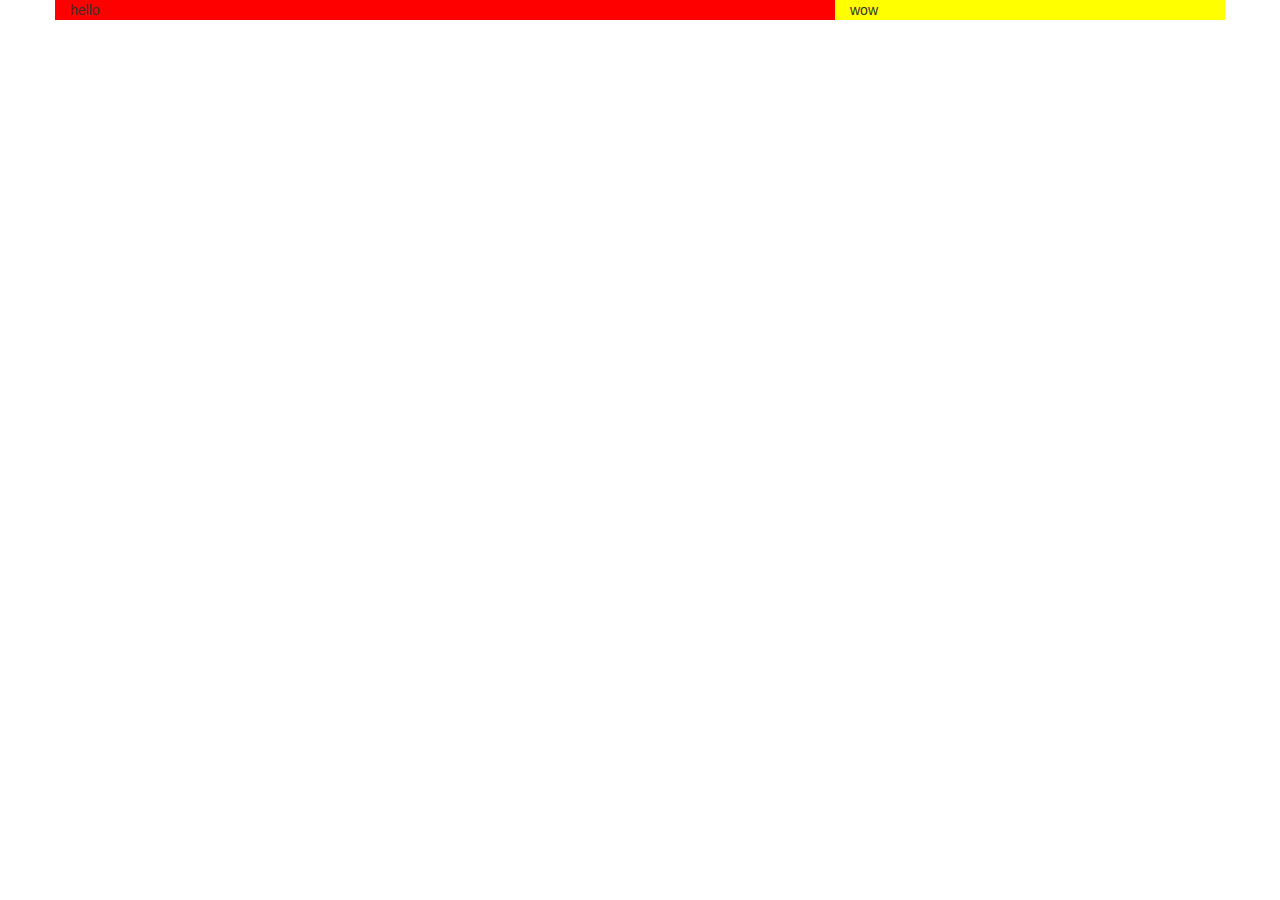
==== index.html @ 9d76245b "set up basic structure" ====
<!DOCTYPE html>
<html>
<head>
	<link rel="stylesheet" type="text/css" href="https://maxcdn.bootstrapcdn.com/bootstrap/3.3.6/css/bootstrap.min.css">
	<meta name="viewport" content="width=device-width, initial-scale=1">
	<title>
		Sasha Bessonova!
	</title>
</head>
<body>
	<div class="container" style="background-color: blue;">
		<div class="row">
			<div class="col-md-8 col-xs-12" style="background-color: red;">hello</div>
			<div class="col-md-4 col-xs-12" style="background-color: yellow;">wow</div>
		</div>
	</div>
</body>
</html>
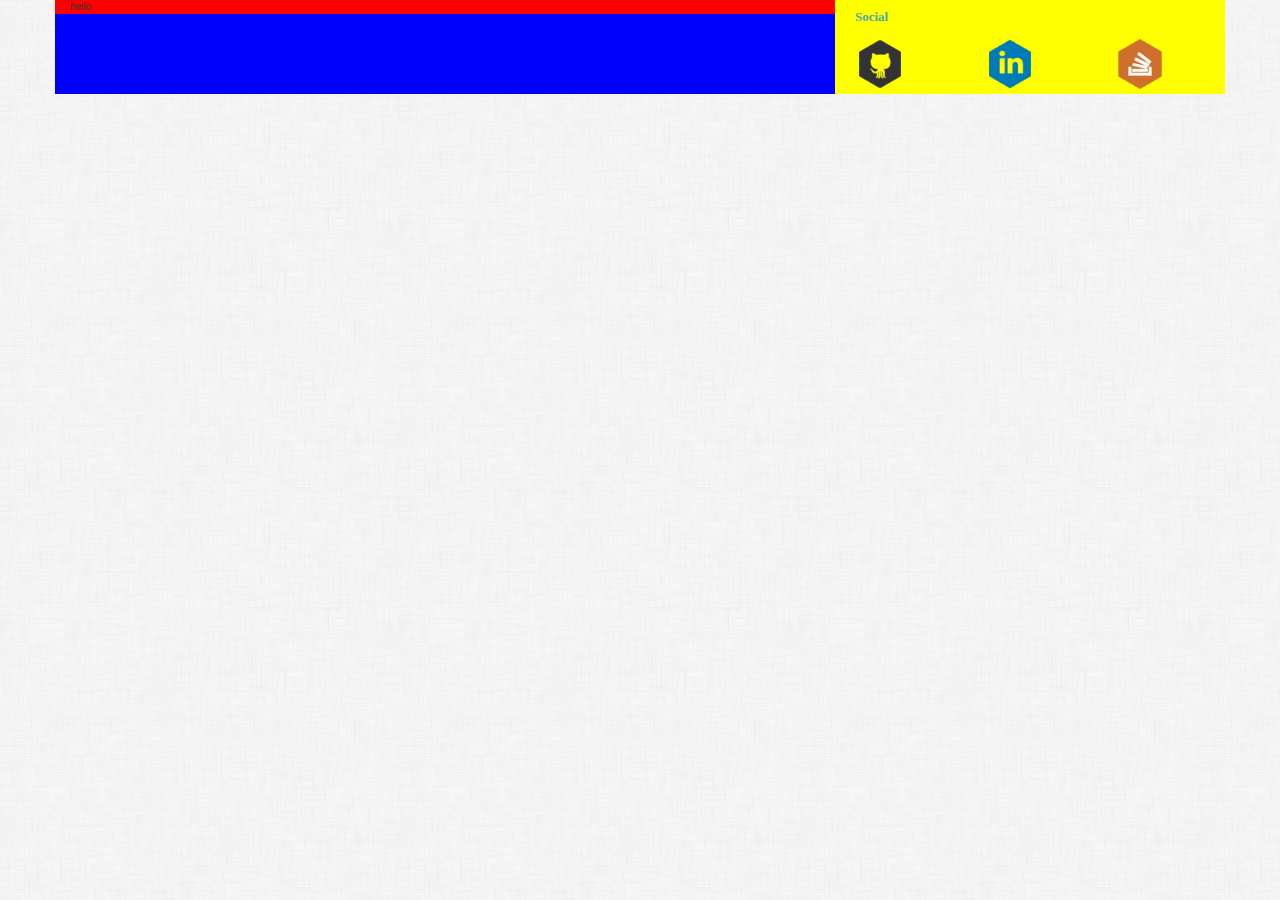
==== commit 51d49697: "Sidebar set up" ====
--- a/index.html
+++ b/index.html
@@ -1,7 +1,9 @@
 <!DOCTYPE html>
 <html>
 <head>
+	<link rel="stylesheet" type="text/css" href="./css/reset.css">
 	<link rel="stylesheet" type="text/css" href="https://maxcdn.bootstrapcdn.com/bootstrap/3.3.6/css/bootstrap.min.css">
+	<link rel="stylesheet" type="text/css" href="./css/style.css">
 	<meta name="viewport" content="width=device-width, initial-scale=1">
 	<title>
 		Sasha Bessonova!
@@ -10,8 +12,17 @@
 <body>
 	<div class="container" style="background-color: blue;">
 		<div class="row">
-			<div class="col-md-8 col-xs-12" style="background-color: red;">hello</div>
-			<div class="col-md-4 col-xs-12" style="background-color: yellow;">wow</div>
+			<div class="col-md-8 col-sm-12" style="background-color: red;">hello</div>
+			<div class="col-md-4 col-sm-12" style="background-color: yellow;">
+				<div class="row">
+					<h2>Social</h2>
+				</div>
+				<div class="row">
+					<div class="col-xs-4"><a href="https://github.com/sashikers" target="_blank"><img src="images/githublogo.png" alt="github link" class="logo"></a></div>
+					<div class="col-xs-4"><a href="https://www.linkedin.com/in/sasha-bessonova-cfa-frm-04015515/" target="_blank"><img src="images/linkedinlogo.png" alt="linkedin link" class="logo"></a></div>
+					<div class="col-xs-4"><a href="https://stackoverflow.com/users/8155732/sashikers" target="_blank"><img src="images/stackoverflowlogo.png" alt="stackoverflow link" class="logo"></a></div>
+				</div>
+			</div>
 		</div>
 	</div>
 </body>
--- a/css/style.css
+++ b/css/style.css
@@ -0,0 +1,229 @@
+html, body {
+	height: 100%;
+	margin: 0;
+}
+.content {
+	min-height: 100%;
+	/*background-color: blue;*/
+}
+img {
+	width: 250px;
+	height: 250px;
+}
+body {
+	font-size: 100%;
+	font-family: 'Arial', 'Helvetica Neue', Helvetica, sans-serif;
+	background-image: url(dust_scratches.png);
+}
+header {
+	position: sticky;
+	top: 0;  
+	background-color: #ffffff;
+	border-width: 2px;
+	border-style: solid;
+	border-color: #cccccc;
+	z-index: 3;
+}
+h1 {
+	font-size: 1.5em;
+	padding: 10px;
+	/*margin: 10px;*/
+	float: left;
+	/*background-color: yellow;*/
+	font-weight: bold;
+}
+h2 {
+	font-size: 1.3em;
+	padding: 10px;
+	margin: 0px 0px 0px 10px;
+}
+h1, h2 {
+	font-family:"Georgia", "Times", "Times New Roman", serif;
+	font-weight: bold;
+	color: #4aaaa5;
+}
+nav {
+	float: right;
+	/*background-color: yellow;*/
+}
+nav a {
+	float: right;
+	display: block;
+	padding: 12px;
+	font-size: 1.25em;
+	font-variant: small-caps;
+	text-decoration: none;
+	color: #777777;
+}
+
+
+nav a:visited {
+	color: #777777;
+}
+nav a:hover {
+	background-color: #777777;
+	color: white;
+}
+p {
+	padding: 10px 10px 10px 10px;
+	/*margin: 10px;*/
+	text-align: justify;
+	color: #777777;
+}
+
+.content-inside {
+	/*padding: 20px;*/
+	padding-bottom: 50px;
+	width: 960px;
+	margin: auto;
+}
+article {
+	padding: 10px;
+	/*width: 60%;*/
+	width: 626px;
+	margin: 5px;
+	float: left;
+	background-color: #ffffff;
+	border-style: solid;
+	border-width: 2px;
+	border-color: #dddddd;
+}
+aside {
+	float:right;
+	padding: 5px;
+	margin: 5px;
+	/*width: 15%;*/
+	width: 246px;
+	background-color: #ffffff;
+	border-style: solid;
+	border-width: 2px; 
+	border-color: #dddddd;
+}
+section {
+	/*background-color: blue;*/
+	/*padding: 20px;*/
+	padding-bottom: 5px;
+	/*text-align: center;*/
+	margin: 5px;
+	height: 100%;
+	border-width: 10px;
+	border-color: black;
+}
+.logo {
+	height: 50px;
+	width: 50px;
+	margin: 5px;
+/*	padding: 0px 5px 0px 10px;*/
+}
+footer {
+	position: sticky;
+	bottom: 0;
+	padding: 5px;
+	background-color: #666666;
+	height: 20px;
+	margin-top: -20px;
+}
+footer p {
+	text-align: center;
+	font-style: italic;
+	font-size: 0.75em;
+	margin: 0px;
+	padding: 4px;
+	color: white;
+}
+input {
+	margin: 5px 0px 10px 0px;
+	width: 600px;
+	padding: 10px 0px 0px 0px;
+}
+form {
+	padding: 10px;
+}
+.portf {
+	height: 280px;
+	width: 280px;
+	position: relative;
+	margin: 10px;
+	float: left;
+}
+.portftitle {
+	position: absolute;
+	top: 180px;
+	background-color: pink;
+	/*z-index: 2;*/
+	padding: 10px;
+	margin: 20px;
+	width: 230px;
+	text-align: center;
+	opacity: 0.6;
+	font-weight: bold;
+	font-size: 1.2em;
+}
+.clearfix::after {
+	content: "";
+	display: block;
+	clear: both;
+}
+
+@media screen and (max-width: 768px) {
+	aside {
+		float: none;
+		clear: both;
+		width: 626px;
+		padding: 10px;
+		margin: 5px;
+	}
+	.logo {
+		margin: 10px 10px 10px 100px;
+	}
+	h2 {
+		text-align: center;
+	}
+}
+
+@media screen and (max-width: 640px){
+	header {
+		position: static;
+		float:none;
+	}
+	aside {
+		width: 580px;
+		float: none;
+		clear: both;
+	}
+	article {
+		width: 580px;
+	}
+	img {
+		width: 500px;
+		height: auto;
+	}
+	nav a {
+		float: none;
+		clear: both;
+		text-align: center;
+	}
+	h1 {
+		float: none;
+		text-align: center;
+	}
+	nav {
+		float: none;
+	}
+	.portf {
+		width: 500px;
+		height: auto;
+		/*text-align: center;*/
+	}
+	.portftitle	{
+		width: 480px;
+		top: 300px;
+		font-size: 3em;
+	}
+	.logo {
+		margin: 10px 10px 10px 88px;
+	}
+	input {
+		width: 550px;
+	}
+}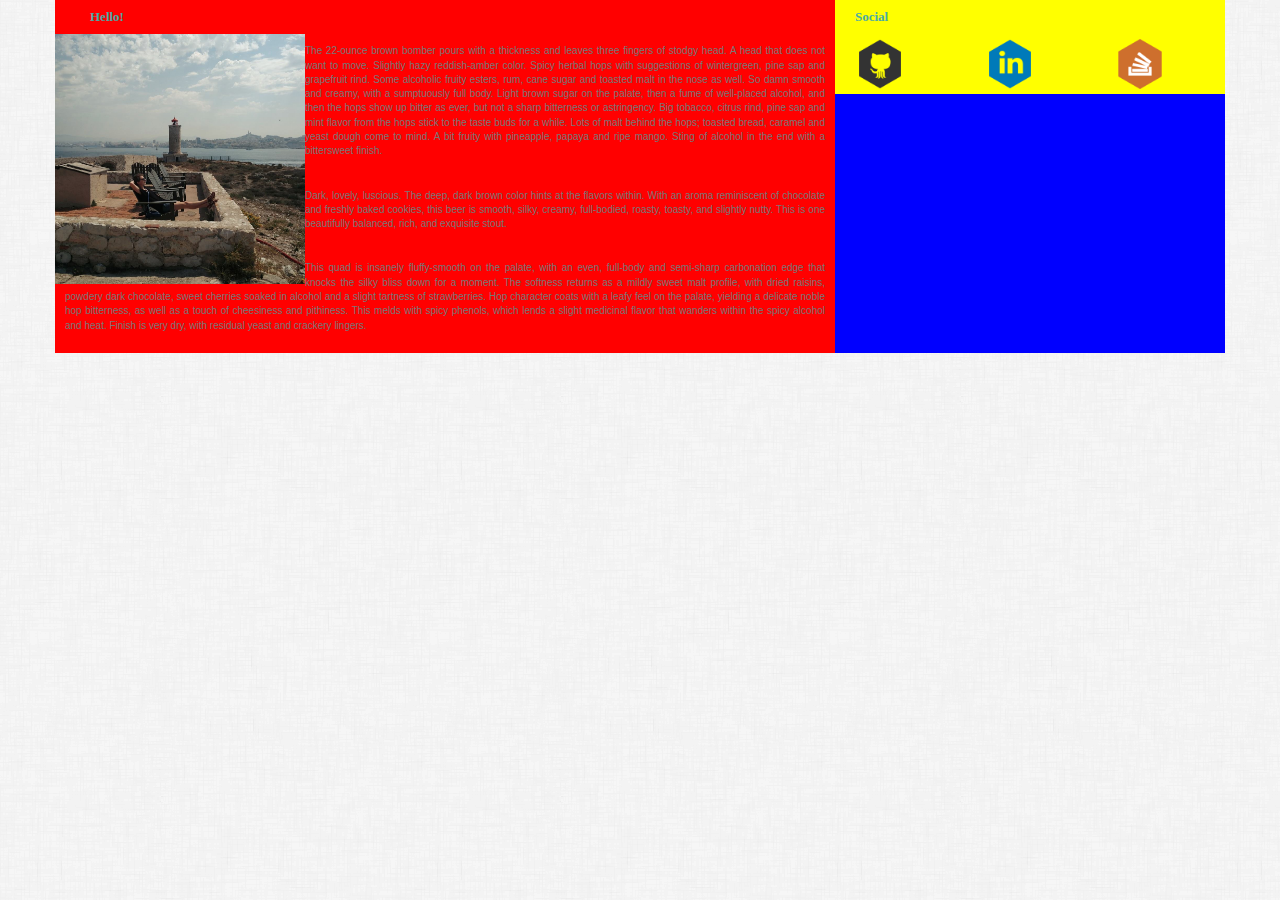
==== commit 4a66dcd0: "added text into index.html" ====
--- a/index.html
+++ b/index.html
@@ -12,7 +12,15 @@
 <body>
 	<div class="container" style="background-color: blue;">
 		<div class="row">
-			<div class="col-md-8 col-sm-12" style="background-color: red;">hello</div>
+			<div class="col-md-8 col-sm-12" style="background-color: red;">
+				<h2>Hello!</h2>
+				<div class="row">
+					<img src="images/profilepic.jpg" alt="profile picture" style="float:left">
+					<p>The 22-ounce brown bomber pours with a thickness and leaves three fingers of stodgy head. A head that does not want to move. Slightly hazy reddish-amber color. Spicy herbal hops with suggestions of wintergreen, pine sap and grapefruit rind. Some alcoholic fruity esters, rum, cane sugar and toasted malt in the nose as well. So damn smooth and creamy, with a sumptuously full body. Light brown sugar on the palate, then a fume of well-placed alcohol, and then the hops show up bitter as ever, but not a sharp bitterness or astringency. Big tobacco, citrus rind, pine sap and mint flavor from the hops stick to the taste buds for a while. Lots of malt behind the hops; toasted bread, caramel and yeast dough come to mind. A bit fruity with pineapple, papaya and ripe mango. Sting of alcohol in the end with a bittersweet finish.</p>
+					<p>Dark, lovely, luscious. The deep, dark brown color hints at the flavors within. With an aroma reminiscent of chocolate and freshly baked cookies, this beer is smooth, silky, creamy, full-bodied, roasty, toasty, and slightly nutty. This is one beautifully balanced, rich, and exquisite stout.</p>
+					<p>This quad is insanely fluffy-smooth on the palate, with an even, full-body and semi-sharp carbonation edge that knocks the silky bliss down for a moment. The softness returns as a mildly sweet malt profile, with dried raisins, powdery dark chocolate, sweet cherries soaked in alcohol and a slight tartness of strawberries. Hop character coats with a leafy feel on the palate, yielding a delicate noble hop bitterness, as well as a touch of cheesiness and pithiness. This melds with spicy phenols, which lends a slight medicinal flavor that wanders within the spicy alcohol and heat. Finish is very dry, with residual yeast and crackery lingers.</p>
+				</div>
+			</div>
 			<div class="col-md-4 col-sm-12" style="background-color: yellow;">
 				<div class="row">
 					<h2>Social</h2>
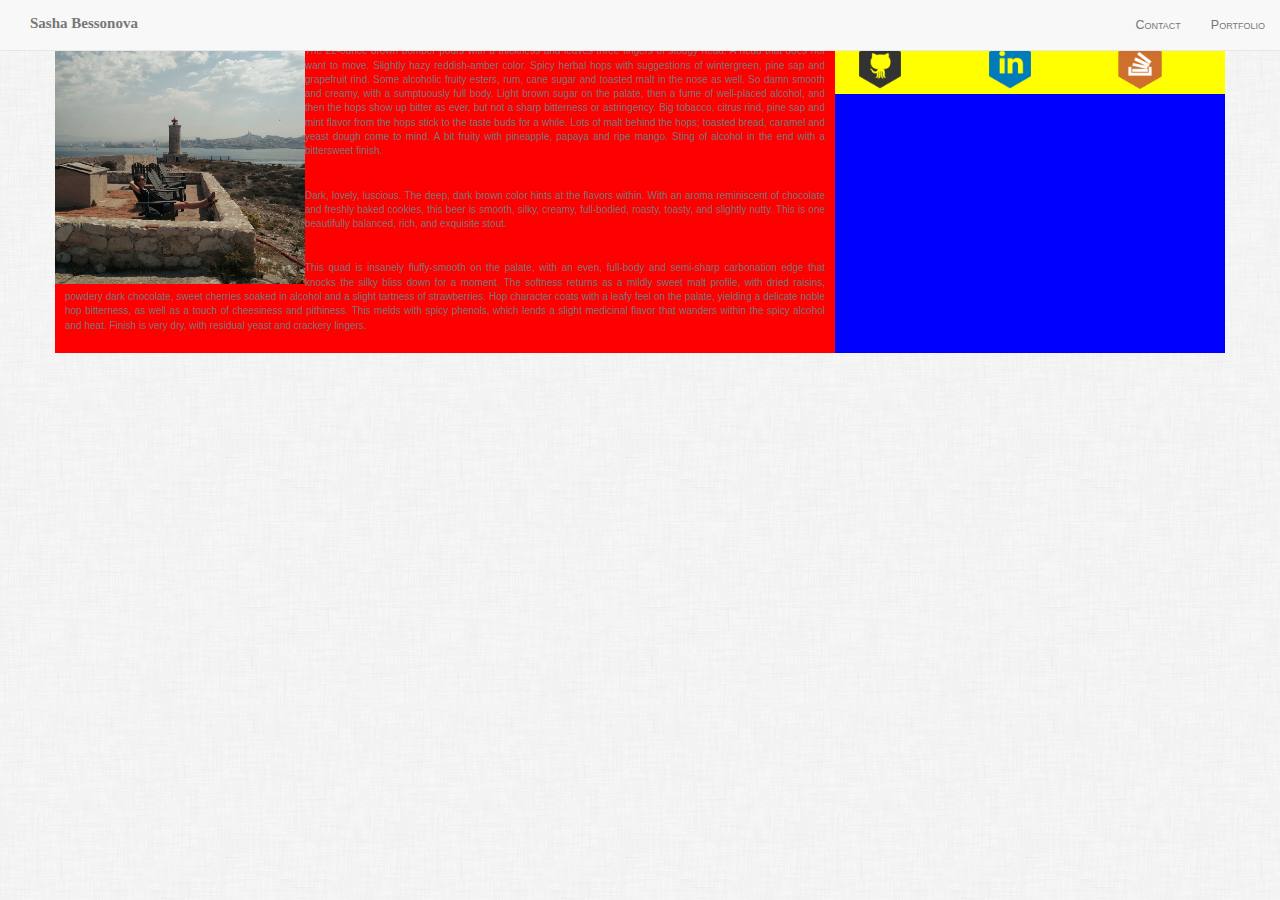
==== commit 39190fb7: "created navbar" ====
--- a/index.html
+++ b/index.html
@@ -10,6 +10,15 @@
 	</title>
 </head>
 <body>
+	<nav class="navbar navbar-default navbar-fixed-top">
+		<div class="container-fluid">
+			<h1 class="navbar-text">Sasha Bessonova</h1>
+			<ul class="nav navbar-nav navbar-right">
+				<li><a href="~/contact.html">Contact</a></li>
+				<li><a href="~/portfolio.html">Portfolio</a></li>
+			</ul>
+		</div>
+	</nav>
 	<div class="container" style="background-color: blue;">
 		<div class="row">
 			<div class="col-md-8 col-sm-12" style="background-color: red;">
--- a/css/style.css
+++ b/css/style.css
@@ -26,7 +26,7 @@
 }
 h1 {
 	font-size: 1.5em;
-	padding: 10px;
+	/*padding: 10px;*/
 	/*margin: 10px;*/
 	float: left;
 	/*background-color: yellow;*/
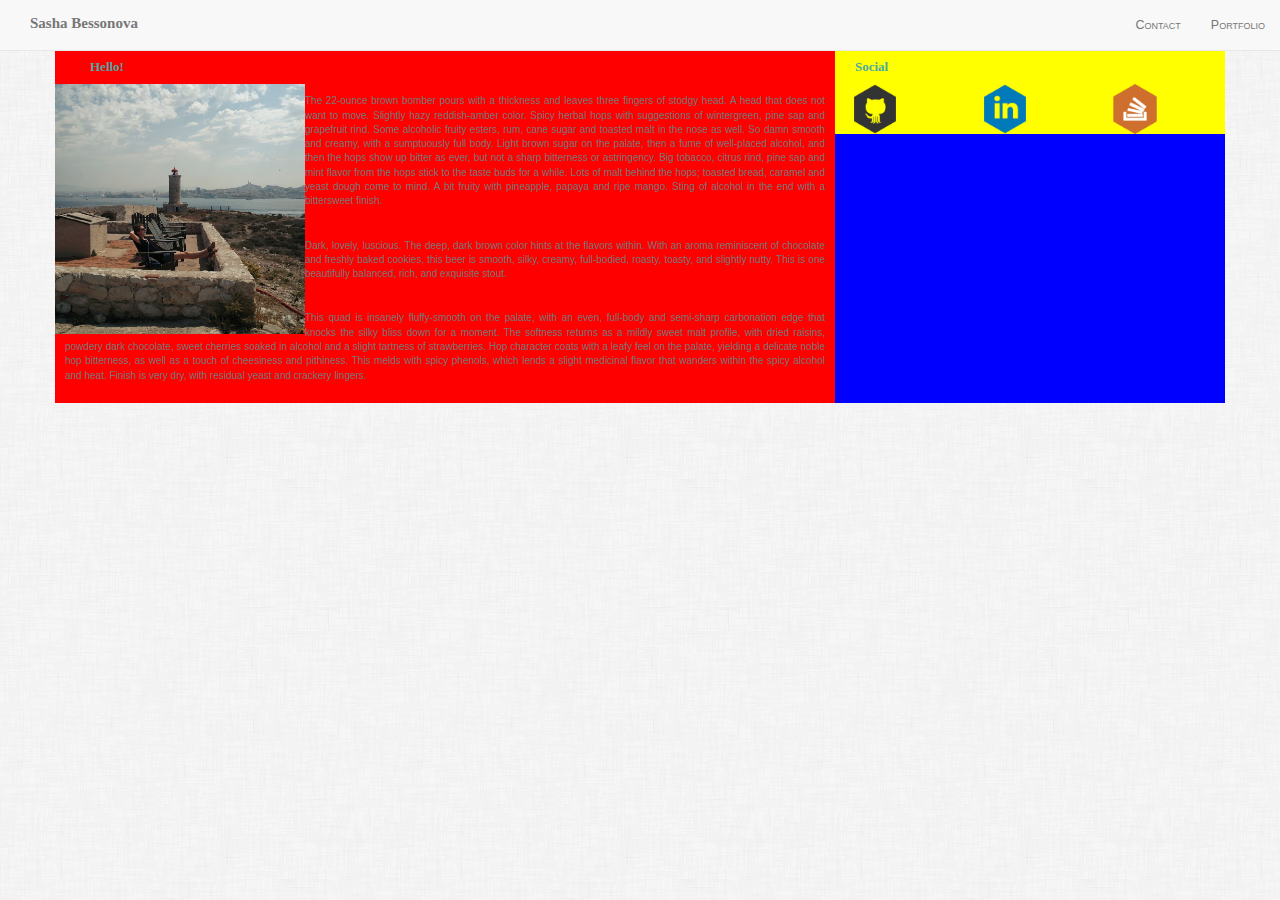
==== commit 73498f64: "fixed navigation bar" ====
--- a/index.html
+++ b/index.html
@@ -20,7 +20,7 @@
 		</div>
 	</nav>
 	<div class="container" style="background-color: blue;">
-		<div class="row">
+		<div class="row" style="padding-top: 50px;">
 			<div class="col-md-8 col-sm-12" style="background-color: red;">
 				<h2>Hello!</h2>
 				<div class="row">
--- a/css/style.css
+++ b/css/style.css
@@ -49,7 +49,7 @@
 nav a {
 	float: right;
 	display: block;
-	padding: 12px;
+	/*padding: 12px;*/
 	font-size: 1.25em;
 	font-variant: small-caps;
 	text-decoration: none;
@@ -112,7 +112,7 @@
 .logo {
 	height: 50px;
 	width: 50px;
-	margin: 5px;
+	/*margin: 5px;*/
 /*	padding: 0px 5px 0px 10px;*/
 }
 footer {
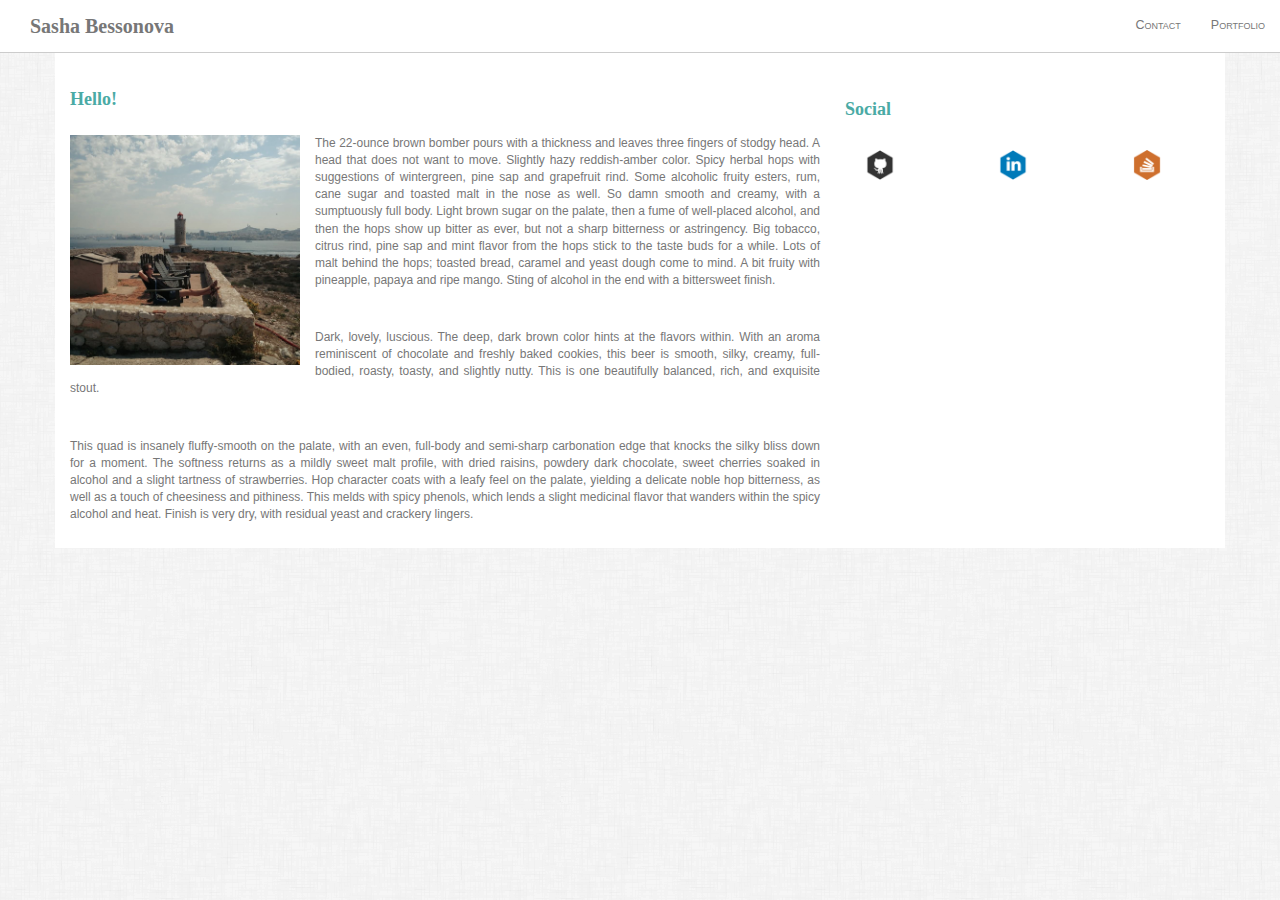
==== commit 3418ecc1: "basic design set up and index.html finished" ====
--- a/index.html
+++ b/index.html
@@ -10,7 +10,7 @@
 	</title>
 </head>
 <body>
-	<nav class="navbar navbar-default navbar-fixed-top">
+	<nav class="navbar navbar-default navbar-fixed-top" style="background-color: #ffffff; border-color: #cccccc;">
 		<div class="container-fluid">
 			<h1 class="navbar-text">Sasha Bessonova</h1>
 			<ul class="nav navbar-nav navbar-right">
@@ -19,9 +19,9 @@
 			</ul>
 		</div>
 	</nav>
-	<div class="container" style="background-color: blue;">
-		<div class="row" style="padding-top: 50px;">
-			<div class="col-md-8 col-sm-12" style="background-color: red;">
+	<div class="container" >
+		<div class="row" style="padding-top: 70px;background-color: #ffffff">
+			<div class="col-md-8 col-sm-12" style="background-color: #ffffff;">
 				<h2>Hello!</h2>
 				<div class="row">
 					<img src="images/profilepic.jpg" alt="profile picture" style="float:left">
@@ -30,9 +30,10 @@
 					<p>This quad is insanely fluffy-smooth on the palate, with an even, full-body and semi-sharp carbonation edge that knocks the silky bliss down for a moment. The softness returns as a mildly sweet malt profile, with dried raisins, powdery dark chocolate, sweet cherries soaked in alcohol and a slight tartness of strawberries. Hop character coats with a leafy feel on the palate, yielding a delicate noble hop bitterness, as well as a touch of cheesiness and pithiness. This melds with spicy phenols, which lends a slight medicinal flavor that wanders within the spicy alcohol and heat. Finish is very dry, with residual yeast and crackery lingers.</p>
 				</div>
 			</div>
-			<div class="col-md-4 col-sm-12" style="background-color: yellow;">
+			<div class="col-md-4 col-sm-12" style="background-color: #ffffff; padding: 10px">
 				<div class="row">
-					<h2>Social</h2>
+					<div class="col-xs-12"><h2>Social</h2></div>
+					
 				</div>
 				<div class="row">
 					<div class="col-xs-4"><a href="https://github.com/sashikers" target="_blank"><img src="images/githublogo.png" alt="github link" class="logo"></a></div>
--- a/css/style.css
+++ b/css/style.css
@@ -9,6 +9,8 @@
 img {
 	width: 250px;
 	height: 250px;
+	padding: 10px;
+	margin: 5px;
 }
 body {
 	font-size: 100%;
@@ -25,7 +27,7 @@
 	z-index: 3;
 }
 h1 {
-	font-size: 1.5em;
+	font-size: 2em;
 	/*padding: 10px;*/
 	/*margin: 10px;*/
 	float: left;
@@ -33,9 +35,9 @@
 	font-weight: bold;
 }
 h2 {
-	font-size: 1.3em;
-	padding: 10px;
-	margin: 0px 0px 0px 10px;
+	font-size: 1.8em;
+	/*padding: 10px;*/
+	/*margin: 0px 0px 0px 10px;*/
 }
 h1, h2 {
 	font-family:"Georgia", "Times", "Times New Roman", serif;
@@ -45,6 +47,7 @@
 nav {
 	float: right;
 	/*background-color: yellow;*/
+	background-color: #cccccc;
 }
 nav a {
 	float: right;
@@ -69,103 +72,25 @@
 	/*margin: 10px;*/
 	text-align: justify;
 	color: #777777;
-}
+	padding: 15px;
+	font-size: 1.2em;
 
-.content-inside {
-	/*padding: 20px;*/
-	padding-bottom: 50px;
-	width: 960px;
-	margin: auto;
-}
-article {
-	padding: 10px;
-	/*width: 60%;*/
-	width: 626px;
-	margin: 5px;
-	float: left;
-	background-color: #ffffff;
-	border-style: solid;
-	border-width: 2px;
-	border-color: #dddddd;
-}
-aside {
-	float:right;
-	padding: 5px;
-	margin: 5px;
-	/*width: 15%;*/
-	width: 246px;
-	background-color: #ffffff;
-	border-style: solid;
-	border-width: 2px; 
-	border-color: #dddddd;
-}
-section {
-	/*background-color: blue;*/
-	/*padding: 20px;*/
-	padding-bottom: 5px;
-	/*text-align: center;*/
-	margin: 5px;
-	height: 100%;
-	border-width: 10px;
-	border-color: black;
 }
 .logo {
 	height: 50px;
 	width: 50px;
-	/*margin: 5px;*/
+	margin: 10px 0px 10px 10px;
 /*	padding: 0px 5px 0px 10px;*/
+	/*text-align: center;*/
 }
-footer {
-	position: sticky;
-	bottom: 0;
-	padding: 5px;
-	background-color: #666666;
-	height: 20px;
-	margin-top: -20px;
-}
-footer p {
-	text-align: center;
-	font-style: italic;
-	font-size: 0.75em;
-	margin: 0px;
-	padding: 4px;
-	color: white;
-}
-input {
-	margin: 5px 0px 10px 0px;
-	width: 600px;
-	padding: 10px 0px 0px 0px;
-}
-form {
-	padding: 10px;
-}
-.portf {
-	height: 280px;
-	width: 280px;
-	position: relative;
-	margin: 10px;
-	float: left;
-}
-.portftitle {
-	position: absolute;
-	top: 180px;
-	background-color: pink;
-	/*z-index: 2;*/
-	padding: 10px;
-	margin: 20px;
-	width: 230px;
-	text-align: center;
-	opacity: 0.6;
-	font-weight: bold;
-	font-size: 1.2em;
-}
+
 .clearfix::after {
 	content: "";
 	display: block;
 	clear: both;
 }
 
-@media screen and (max-width: 768px) {
+/*@media screen and (max-width: 768px) {
 	aside {
 		float: none;
 		clear: both;
@@ -174,7 +99,7 @@
 		margin: 5px;
 	}
 	.logo {
-		margin: 10px 10px 10px 100px;
+		margin: 10px 10px 10px 250px;
 	}
 	h2 {
 		text-align: center;
@@ -214,7 +139,7 @@
 		width: 500px;
 		height: auto;
 		/*text-align: center;*/
-	}
+	}/*
 	.portftitle	{
 		width: 480px;
 		top: 300px;
@@ -226,4 +151,4 @@
 	input {
 		width: 550px;
 	}
-}+}*/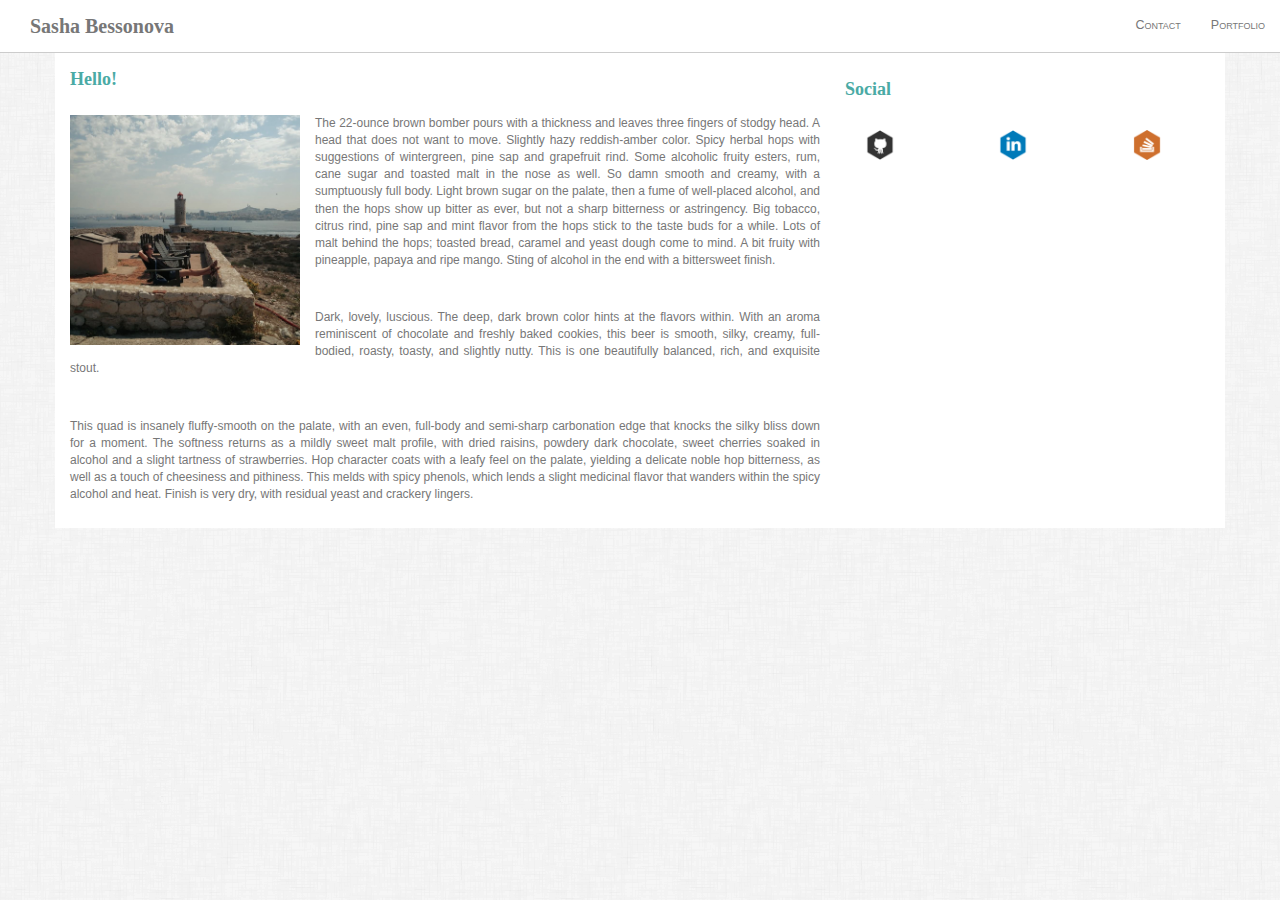
==== commit 16b12350: "Finished portfolio page" ====
--- a/index.html
+++ b/index.html
@@ -14,13 +14,13 @@
 		<div class="container-fluid">
 			<h1 class="navbar-text">Sasha Bessonova</h1>
 			<ul class="nav navbar-nav navbar-right">
-				<li><a href="~/contact.html">Contact</a></li>
-				<li><a href="~/portfolio.html">Portfolio</a></li>
+				<li><a href="./contact.html">Contact</a></li>
+				<li><a href="./portfolio.html">Portfolio</a></li>
 			</ul>
 		</div>
 	</nav>
 	<div class="container" >
-		<div class="row" style="padding-top: 70px;background-color: #ffffff">
+		<div class="row" style="padding-top: 50px;background-color: #ffffff">
 			<div class="col-md-8 col-sm-12" style="background-color: #ffffff;">
 				<h2>Hello!</h2>
 				<div class="row">
--- a/css/style.css
+++ b/css/style.css
@@ -90,6 +90,27 @@
 	clear: both;
 }
 
+.portf {
+	padding: 10px;
+	margin: 5px;
+	height: 280px;
+	width: 280px;
+	float: left;
+	position: relative;
+}
+.portftitle {
+	font-size: 1.5em;
+	position: absolute;
+	top: 150px;
+	text-align: center;
+	background-color: pink;
+	opacity: 0.6;
+	font-weight: bold;
+	width: 230px;
+	margin: 16px;
+	padding: 10px;
+}
+
 /*@media screen and (max-width: 768px) {
 	aside {
 		float: none;
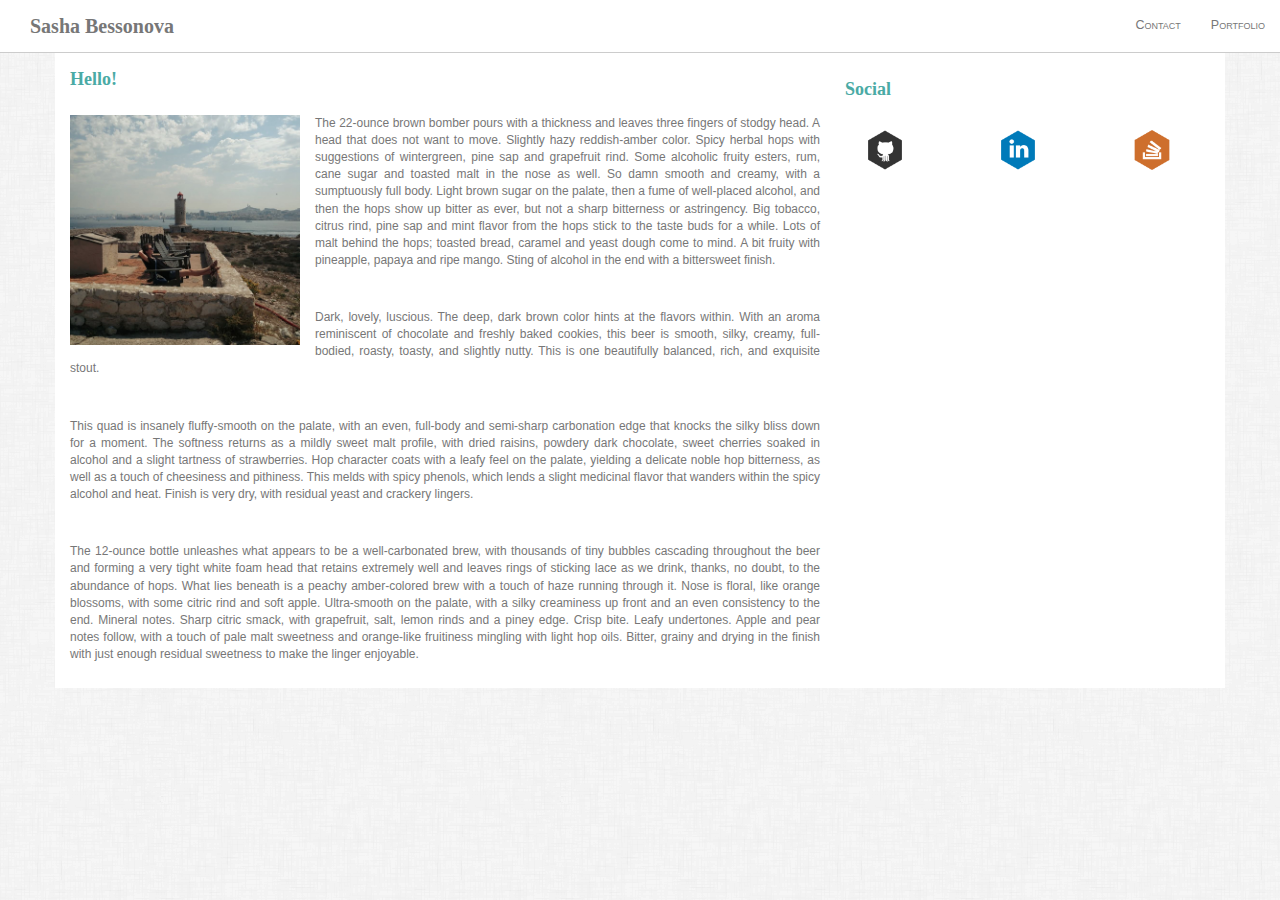
==== commit 420e670d: "done" ====
--- a/index.html
+++ b/index.html
@@ -28,6 +28,7 @@
 					<p>The 22-ounce brown bomber pours with a thickness and leaves three fingers of stodgy head. A head that does not want to move. Slightly hazy reddish-amber color. Spicy herbal hops with suggestions of wintergreen, pine sap and grapefruit rind. Some alcoholic fruity esters, rum, cane sugar and toasted malt in the nose as well. So damn smooth and creamy, with a sumptuously full body. Light brown sugar on the palate, then a fume of well-placed alcohol, and then the hops show up bitter as ever, but not a sharp bitterness or astringency. Big tobacco, citrus rind, pine sap and mint flavor from the hops stick to the taste buds for a while. Lots of malt behind the hops; toasted bread, caramel and yeast dough come to mind. A bit fruity with pineapple, papaya and ripe mango. Sting of alcohol in the end with a bittersweet finish.</p>
 					<p>Dark, lovely, luscious. The deep, dark brown color hints at the flavors within. With an aroma reminiscent of chocolate and freshly baked cookies, this beer is smooth, silky, creamy, full-bodied, roasty, toasty, and slightly nutty. This is one beautifully balanced, rich, and exquisite stout.</p>
 					<p>This quad is insanely fluffy-smooth on the palate, with an even, full-body and semi-sharp carbonation edge that knocks the silky bliss down for a moment. The softness returns as a mildly sweet malt profile, with dried raisins, powdery dark chocolate, sweet cherries soaked in alcohol and a slight tartness of strawberries. Hop character coats with a leafy feel on the palate, yielding a delicate noble hop bitterness, as well as a touch of cheesiness and pithiness. This melds with spicy phenols, which lends a slight medicinal flavor that wanders within the spicy alcohol and heat. Finish is very dry, with residual yeast and crackery lingers.</p>
+					<p>The 12-ounce bottle unleashes what appears to be a well-carbonated brew, with thousands of tiny bubbles cascading throughout the beer and forming a very tight white foam head that retains extremely well and leaves rings of sticking lace as we drink, thanks, no doubt, to the abundance of hops. What lies beneath is a peachy amber-colored brew with a touch of haze running through it. Nose is floral, like orange blossoms, with some citric rind and soft apple. Ultra-smooth on the palate, with a silky creaminess up front and an even consistency to the end. Mineral notes. Sharp citric smack, with grapefruit, salt, lemon rinds and a piney edge. Crisp bite. Leafy undertones. Apple and pear notes follow, with a touch of pale malt sweetness and orange-like fruitiness mingling with light hop oils. Bitter, grainy and drying in the finish with just enough residual sweetness to make the linger enjoyable.</p>
 				</div>
 			</div>
 			<div class="col-md-4 col-sm-12" style="background-color: #ffffff; padding: 10px">
--- a/css/style.css
+++ b/css/style.css
@@ -77,8 +77,8 @@
 
 }
 .logo {
-	height: 50px;
-	width: 50px;
+	height: 60px;
+	width: 60px;
 	margin: 10px 0px 10px 10px;
 /*	padding: 0px 5px 0px 10px;*/
 	/*text-align: center;*/
@@ -108,6 +108,17 @@
 	font-weight: bold;
 	width: 230px;
 	margin: 16px;
+	padding: 10px;
+}
+input {
+	font-size: 1.2em;
+	width: 550px;
+	/*margin: 5px;*/
+}
+form {
+	font-size: 1.2em;
+	font-weight: bold;
+	/*margin: 5px;*/
 	padding: 10px;
 }
 
